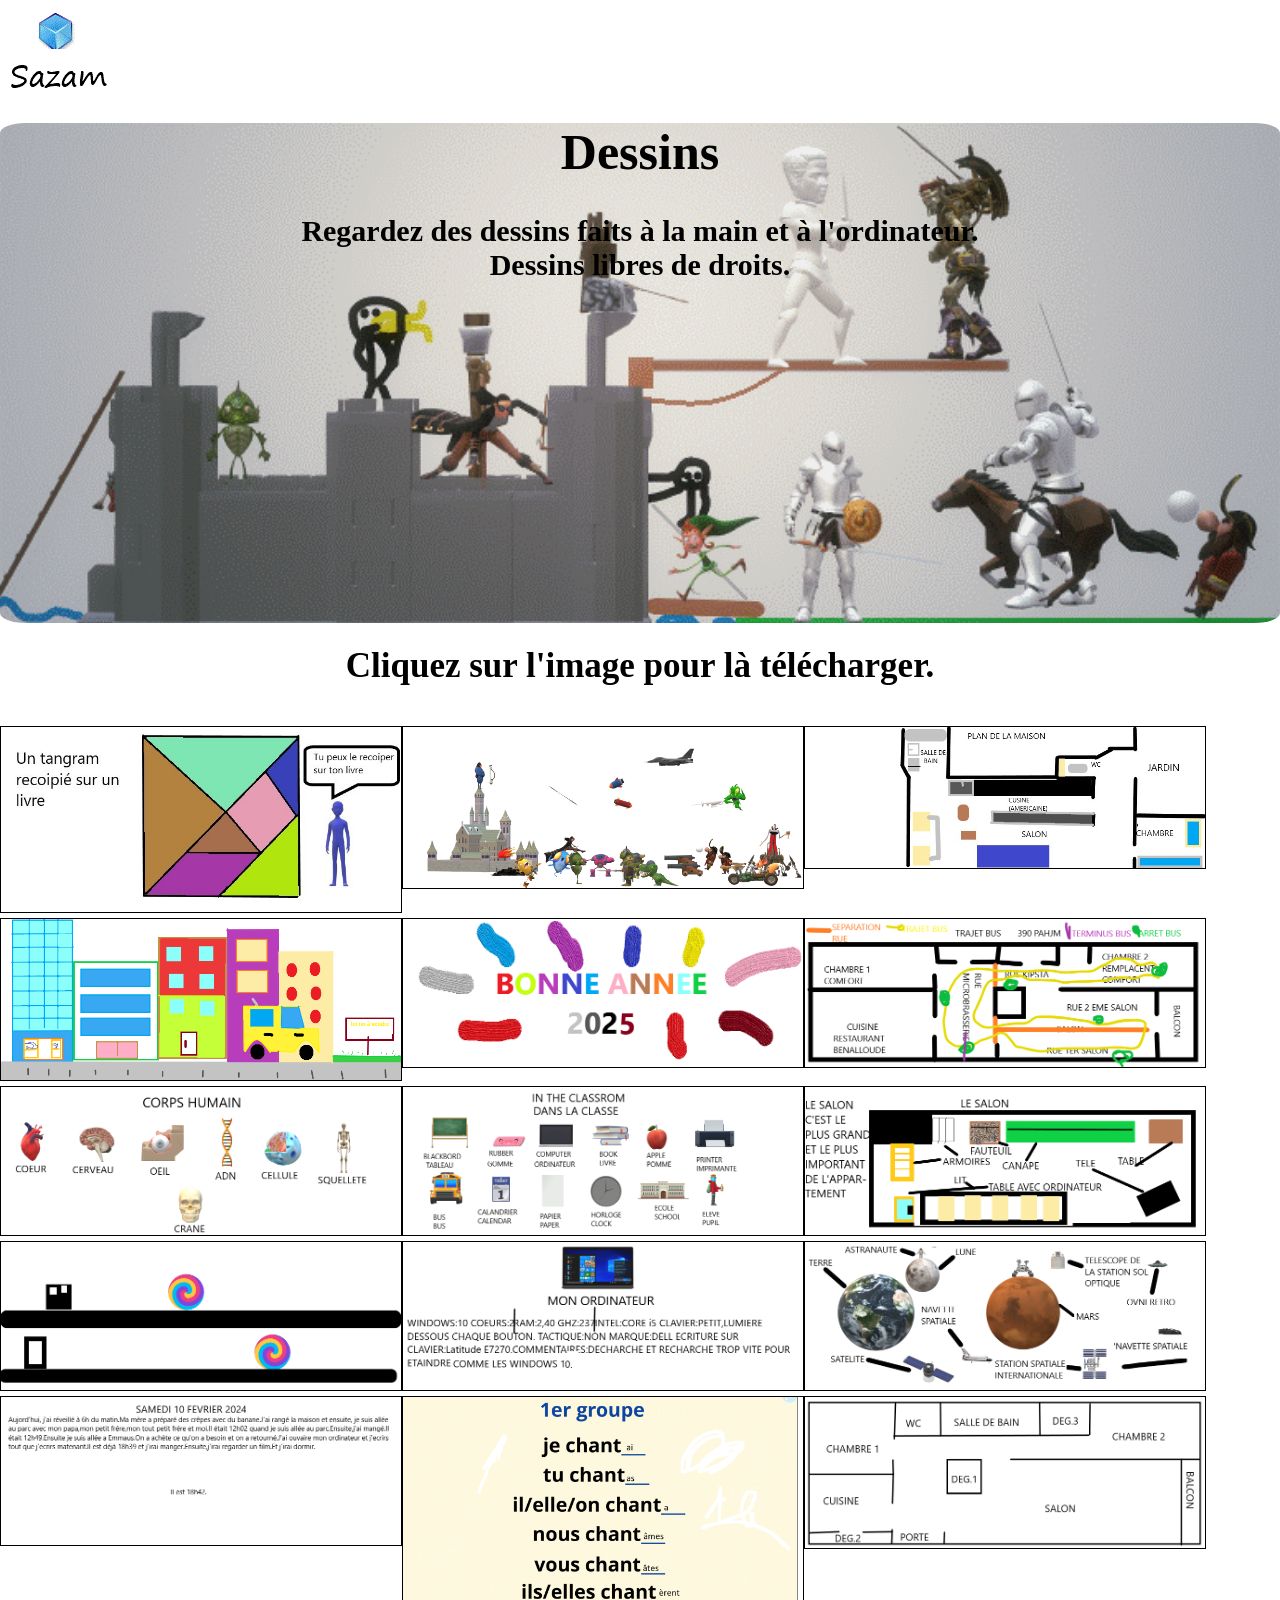
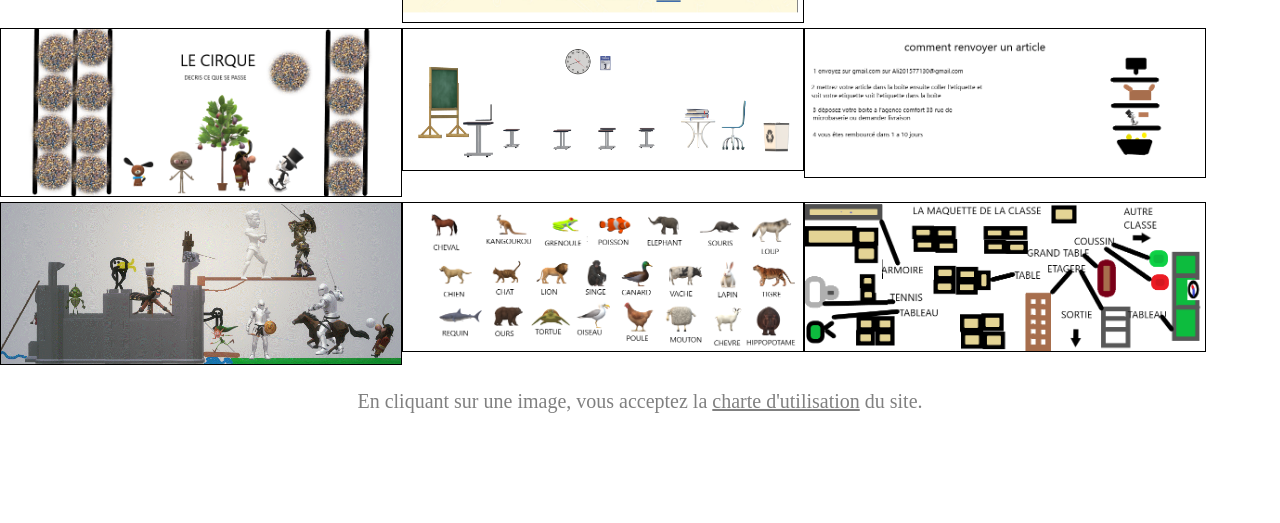
==== index.html @ 58d5ad04 "Add files via upload" ====
<!DOCTYPE html>
<html lang="fr">
<head>
    <meta charset="UTF-8">
    <meta name="viewport" content="width=device-width, initial-scale=1.0">
    <link rel="stylesheet" href="style.css">
    <link rel="icon" href="favicon.gif">
    <title>Sazam | Site de téléchargent d'images en ligne gratuit et sans compte</title>
</head>
<body>
    <div class="haut">
        <img src="logo.gif" id="logo">
    </div>
    <main>
        <h1 class="titre">Dessins</h1>
        <h3 class="tex">
            Regardez des dessins faits à la main et à l'ordinateur.
            <br>
            Dessins libres de droits.
        </h3>
    </main>
    <h1 class="tel">Cliquez sur l'image pour là télécharger.</h1>
    <nav>
        <a href="A.jpg" download>
            <img class="img" src="A.jpg">
        </a>
        <a href="B.tiff" download>
            <img class="img" src="B.png">
        </a>
        <a href="C.tiff" download>
            <img class="img" src="C.jpg">
        </a>
        <a href="D.png" download>
            <img class="img" src="D.png">
        </a>
        <a href="E.png" download>
            <img class="img" src="E.png">
        </a>
        <a href="F.png" download>
            <img class="img" src="F.png">
        </a>
        <a href="G.png" download>
            <img class="img" src="G.png">
        </a>
        <a href="H.png" download>
            <img class="img" src="H.png">
        </a>
        <a href="I.png" download>
            <img class="img" src="I.png">
        </a>
        <a href="J.png" download>
            <img class="img" src="J.png">
        </a>
        <a href="K.png" download>
            <img class="img" src="K.png">
        </a>
        <a href="L.png" download>
            <img class="img" src="L.png">
        </a>
        <a href="M.png" download>
            <img class="img" src="M.png">
        </a>
        <a href="O.png" download>
            <img class="img" src="O.png">
        </a>
        <a href="P.png" download>
            <img class="img" src="P.png">
        </a>
        <a href="Q.png" download>
            <img class="img" src="Q.png">
        </a>
        <a href="R.png" download>
            <img class="img" src="R.png">
        </a>
        <a href="S.png" download>
            <img class="img" src="S.png">
        </a>
        <a href="T.gif" download>
            <img class="img" src="T.gif">
        </a>
        <a href="U.png" download>
            <img class="img" src="U.png">
        </a>
        <a href="V.png" download>
            <img class="img" src="V.png">
        </a>
    </nav>
    <p class="acc">En cliquant sur une image, vous acceptez la <a href="charte.html">charte d'utilisation</a> du site.</p>
    <br><br><br><br><br>
</body>
</html>
---- style.css ----
body{
    margin: 0;
}
.haut{
    display: flex;
    flex-direction: row;
}
#logo{
    margin-left: 10px;
    margin-top: 10px;
}
main{
    background-image: url('T.gif');
    height: 500px;
    background-repeat: no-repeat;
    width: 100%;
    background-size: cover;
    border-radius: 2%;
}
.titre{
    font-size: 50px;
    font-family:  'Corbel';
    text-align: center;
}
.tex{
    text-align: center;
    font-family: 'Corbel';
    font-size: 30px;
}
.tel{
    font-family: 'Corbel';
    text-align: center;
    font-size: 35px;
}
nav{
    display: flex;
    flex-wrap: wrap;
    flex-direction: row;
    margin-top: 40px;
}
.img{
    width: 400px;
    border: 1px solid black;
}
.acc{
    font-family: 'Corbel';
    color: gray;
    text-align: center;
    font-size: 20px;
}
a{
    color: gray;
    font-size: 20px;
}
.charte{
    font-family: 'Corbel';
}
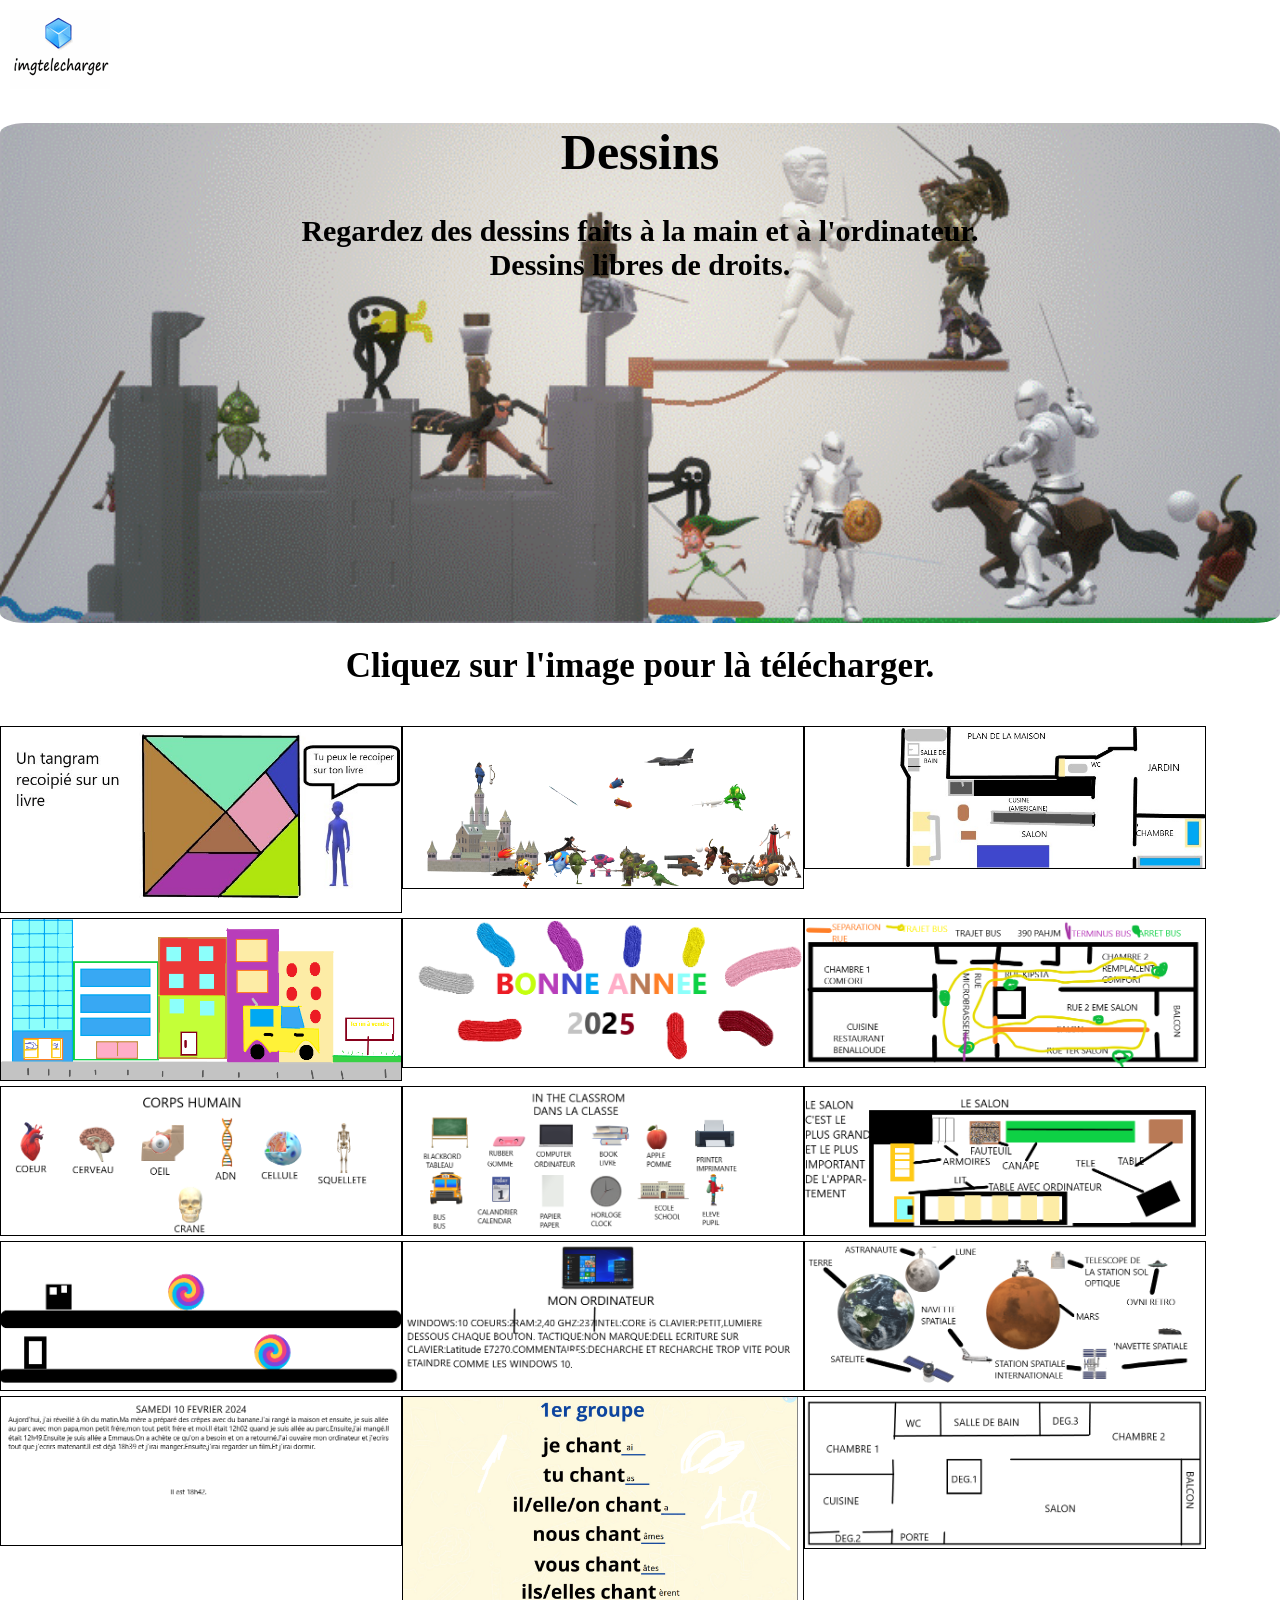
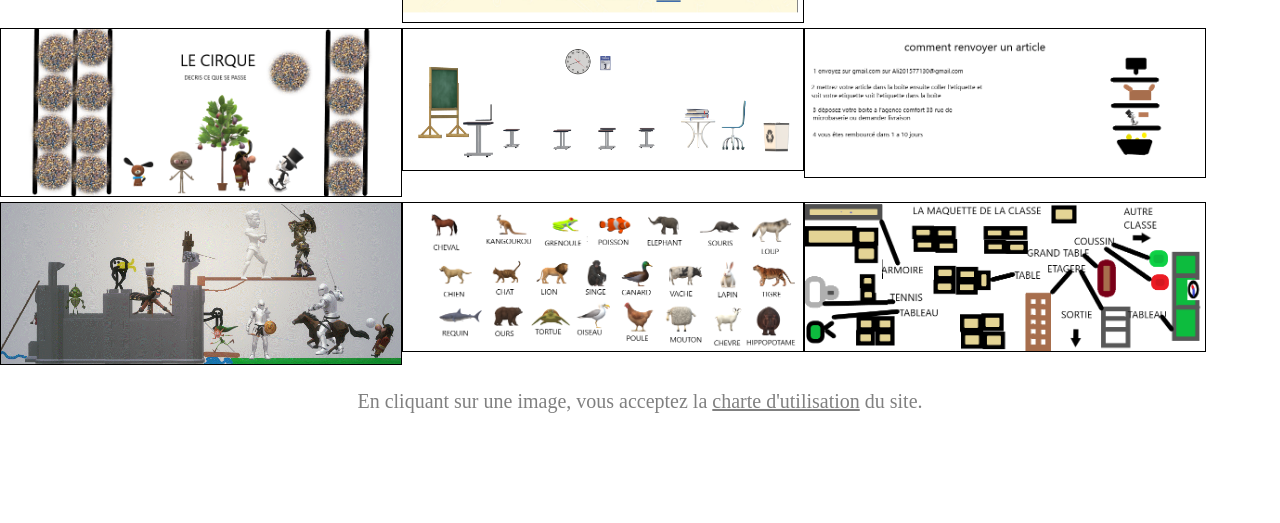
==== commit 0f12f888: "Update page title for image download site" ====
--- a/index.html
+++ b/index.html
@@ -5,7 +5,7 @@
     <meta name="viewport" content="width=device-width, initial-scale=1.0">
     <link rel="stylesheet" href="style.css">
     <link rel="icon" href="favicon.gif">
-    <title>Sazam | Site de téléchargent d'images en ligne gratuit et sans compte</title>
+    <title>imgtelecharger | site de téléchargent d'images en ligne gratuit et sans compte</title>
 </head>
 <body>
     <div class="haut">
@@ -88,4 +88,4 @@
     <p class="acc">En cliquant sur une image, vous acceptez la <a href="charte.html">charte d'utilisation</a> du site.</p>
     <br><br><br><br><br>
 </body>
-</html>+</html>
--- a/style.css
+++ b/style.css
@@ -54,4 +54,4 @@
 }
 .charte{
     font-family: 'Corbel';
-}+}
